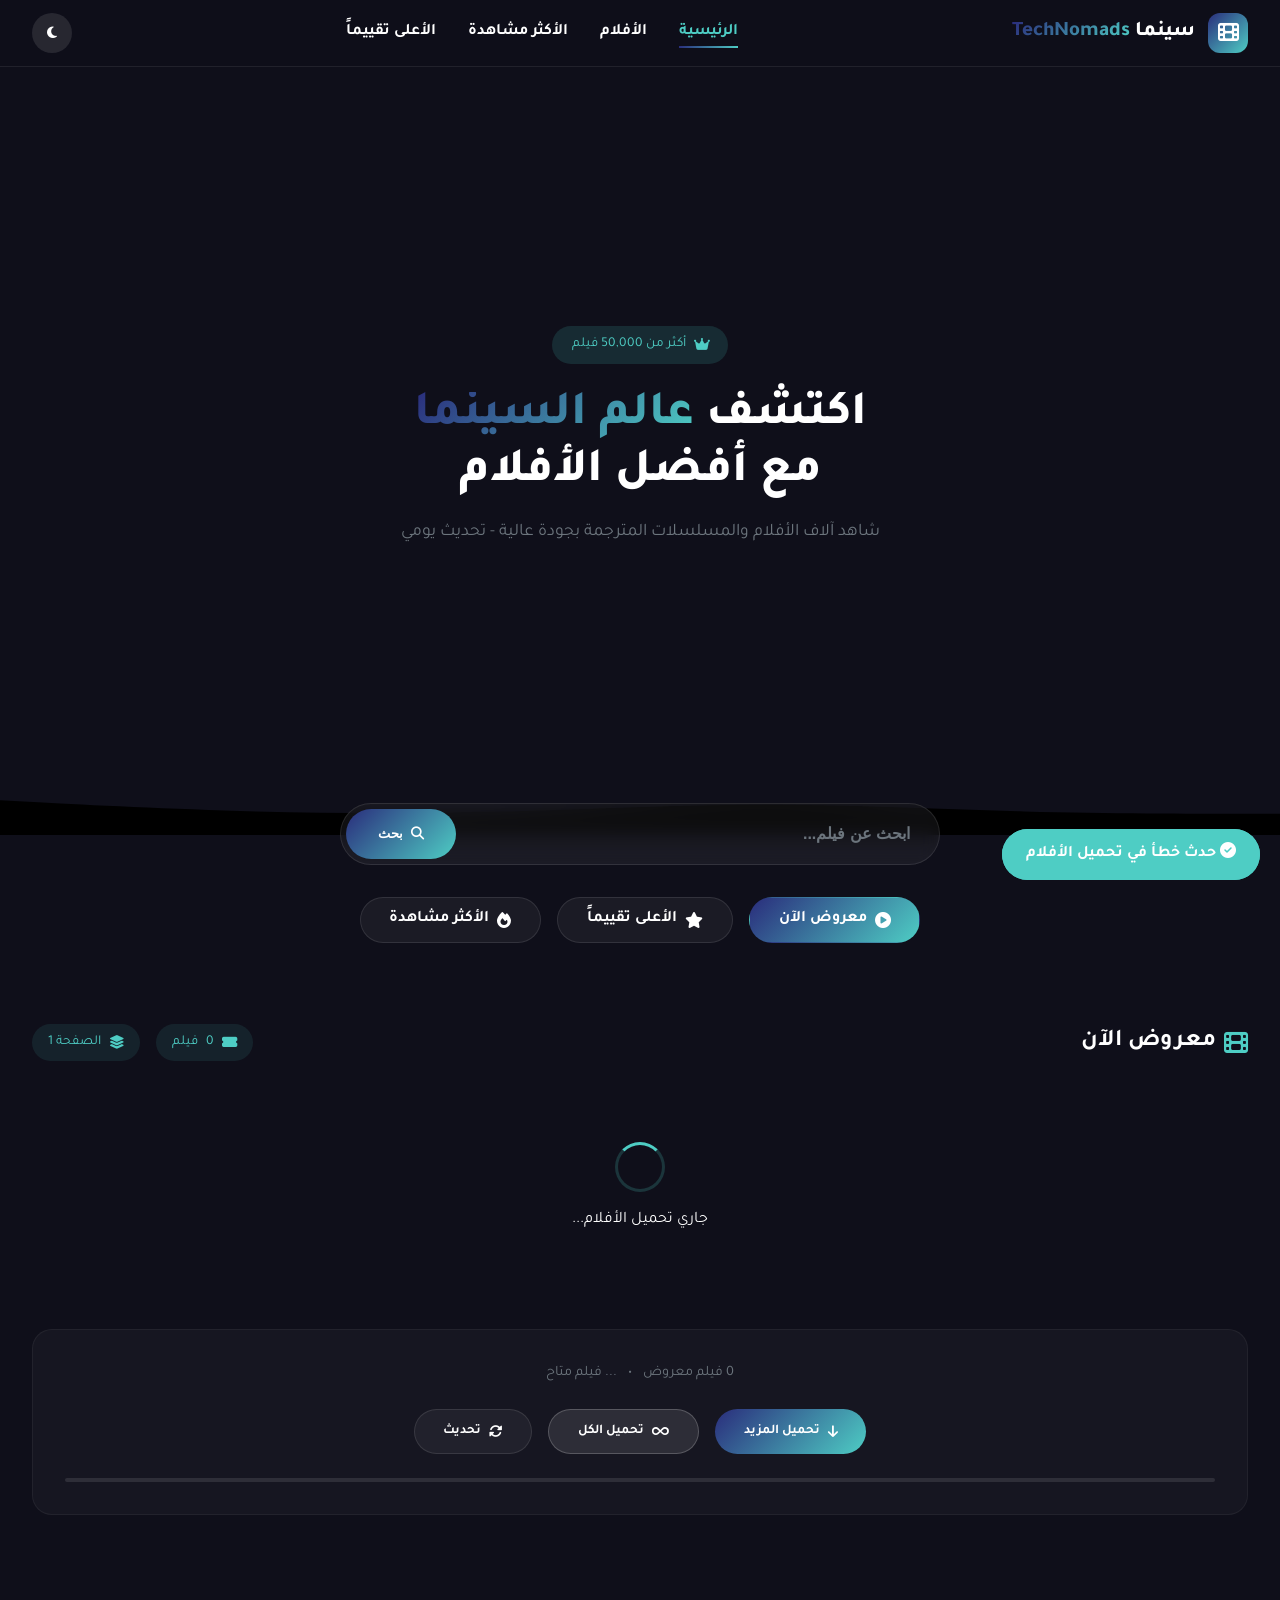
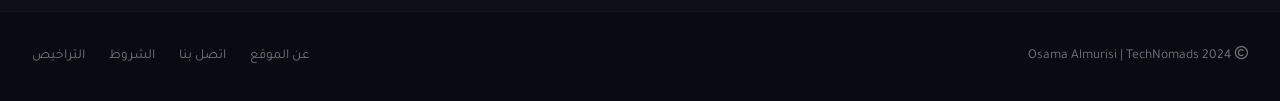
==== projects/Cinema/index.html @ 476194f4 "رفع كامل مشروع TechNomads" ====
<!DOCTYPE html>
<html lang="ar" dir="rtl">
<head>
    <meta charset="UTF-8">
    <meta name="viewport" content="width=device-width, initial-scale=1.0, viewport-fit=cover, user-scalable=yes">
    <meta name="description" content="منصة مشاهدة الأفلام - اكتشف آلاف الأفلام والمسلسلات">
    <meta name="theme-color" content="#2A2D7C">
    
    <title>سينما TechNomads | آلاف الأفلام</title>
    
    <!-- Fonts -->
    <link href="https://fonts.googleapis.com/css2?family=Tajawal:wght@300;400;500;700;800;900&display=swap" rel="stylesheet">
    <link href="https://fonts.googleapis.com/css2?family=Oswald:wght@300;400;500;600;700&display=swap" rel="stylesheet">
    <link href="https://fonts.googleapis.com/css2?family=Audiowide&display=swap" rel="stylesheet">
    
    <!-- Font Awesome -->
    <link rel="stylesheet" href="https://cdnjs.cloudflare.com/ajax/libs/font-awesome/6.5.1/css/all.min.css">
    
    <!-- AOS -->
    <link href="https://unpkg.com/aos@2.3.1/dist/aos.css" rel="stylesheet">
    
    <!-- Custom CSS -->
    <link rel="stylesheet" href="style.css">
</head>
<body>

    <!-- Header -->
    <header class="header" id="header">
        <div class="container">
            <div class="nav-wrapper">
                <a href="#" class="logo">
                    <div class="logo-icon">
                        <i class="fas fa-film"></i>
                    </div>
                    <div class="logo-text">
                        سينما <span class="accent">TechNomads</span>
                    </div>
                </a>
                
                <nav class="desktop-nav">
                    <ul class="nav-links">
                        <li><a href="#home" class="nav-link active">الرئيسية</a></li>
                        <li><a href="#movies" class="nav-link">الأفلام</a></li>
                        <li><a href="#popular" class="nav-link">الأكثر مشاهدة</a></li>
                        <li><a href="#top-rated" class="nav-link">الأعلى تقييماً</a></li>
                    </ul>
                </nav>
                
                <div class="nav-tools">
                    <button class="theme-toggle" id="themeToggle">
                        <i class="fas fa-moon"></i>
                    </button>
                    <button class="hamburger" id="hamburgerBtn">
                        <span class="hamburger-line"></span>
                        <span class="hamburger-line"></span>
                        <span class="hamburger-line"></span>
                    </button>
                </div>
            </div>
        </div>
        
        <!-- Mobile Menu -->
        <div class="mobile-menu-overlay" id="mobileMenuOverlay"></div>
        <div class="mobile-menu" id="mobileMenu">
            <div class="mobile-menu-header">
                <div class="mobile-logo">
                    <i class="fas fa-film"></i>
                    <span>سينما <span>TechNomads</span></span>
                </div>
                <button class="close-menu" id="closeMenuBtn">
                    <i class="fas fa-times"></i>
                </button>
            </div>
            <ul class="mobile-nav-links">
                <li><a href="#home" class="mobile-nav-link active">
                    <i class="fas fa-home"></i><span>الرئيسية</span>
                </a></li>
                <li><a href="#movies" class="mobile-nav-link">
                    <i class="fas fa-film"></i><span>الأفلام</span>
                </a></li>
                <li><a href="#popular" class="mobile-nav-link">
                    <i class="fas fa-fire"></i><span>الأكثر مشاهدة</span>
                </a></li>
                <li><a href="#top-rated" class="mobile-nav-link">
                    <i class="fas fa-star"></i><span>الأعلى تقييماً</span>
                </a></li>
            </ul>
            <div class="mobile-menu-footer">
                <div class="mobile-theme-toggle">
                    <button class="theme-toggle-mobile" id="mobileThemeToggle">
                        <i class="fas fa-moon"></i>
                        <span>الوضع الداكن</span>
                    </button>
                </div>
                <div class="mobile-social">
                    <a href="#"><i class="fab fa-facebook-f"></i></a>
                    <a href="#"><i class="fab fa-twitter"></i></a>
                    <a href="#"><i class="fab fa-instagram"></i></a>
                </div>
            </div>
        </div>
    </header>

    <!-- Hero Section -->
    <section class="hero" id="home">
        <div class="hero-overlay"></div>
        <div class="hero-content">
            <div class="hero-badge" data-aos="fade-down">
                <i class="fas fa-crown"></i>
                <span>أكثر من 50,000 فيلم</span>
            </div>
            <h1 class="hero-title" data-aos="fade-up">
                اكتشف <span class="gradient">عالم السينما</span><br>
                مع أفضل الأفلام
            </h1>
            <p class="hero-subtitle" data-aos="fade-up" data-aos-delay="100">
                شاهد آلاف الأفلام والمسلسلات المترجمة بجودة عالية - تحديث يومي
            </p>
        </div>
        <div class="hero-wave">
            <svg viewBox="0 0 1440 120" preserveAspectRatio="none">
                <path d="M0,32L48,37.3C96,43,192,53,288,58.7C384,64,480,64,576,58.7C672,53,768,43,864,42.7C960,43,1056,53,1152,58.7C1248,64,1344,64,1392,64L1440,64L1440,120L1392,120C1344,120,1248,120,1152,120C1056,120,960,120,864,120C768,120,672,120,576,120C480,120,384,120,288,120C192,120,96,120,48,120L0,120Z" fill="var(--bg-light)"/>
            </svg>
        </div>
    </section>

    <!-- Search Section -->
    <div class="search-section" data-aos="fade-up">
        <div class="container">
            <div class="input-container">
                <input type="text" id="searchInput" placeholder="ابحث عن فيلم...">
                <button id="searchButton">
                    <i class="fas fa-search"></i>
                    <span>بحث</span>
                </button>
            </div>
        </div>
    </div>

    <!-- Filter Buttons -->
    <div class="filter-section" data-aos="fade-up">
        <div class="container">
            <div class="wrapper">
                <button id="nowPlayingButton" class="button1 active">
                    <i class="fas fa-play-circle"></i>
                    <span>معروض الآن</span>
                </button>
                <button id="topRatedButton" class="button1">
                    <i class="fas fa-star"></i>
                    <span>الأعلى تقييماً</span>
                </button>
                <button id="popularButton" class="button1">
                    <i class="fas fa-fire"></i>
                    <span>الأكثر مشاهدة</span>
                </button>
            </div>
        </div>
    </div>

    <!-- Results Section -->
    <section class="results-section" id="movies">
        <div class="container">
            <div class="section-header">
                <h2 class="section-title">
                    <i class="fas fa-film"></i>
                    <span id="sectionTitle">معروض الآن</span>
                </h2>
                <div class="results-stats">
                    <div class="results-count" id="resultsCount">
                        <i class="fas fa-ticket-alt"></i>
                        <span>0</span> فيلم
                    </div>
                    <div class="results-page" id="resultsPage">
                        <i class="fas fa-layer-group"></i>
                        <span>الصفحة 1</span>
                    </div>
                </div>
            </div>
            <div class="results" id="results">
                <div class="loading-spinner">
                    <div class="spinner"></div>
                    <p>جاري تحميل الأفلام...</p>
                </div>
            </div>
            
            <!-- Load More Controls -->
            <div class="load-more-container" id="loadMoreContainer">
                <div class="load-more-info" id="loadMoreInfo">
                    <span id="loadedCount">0</span>
                    <span>فيلم معروض</span>
                    <span class="separator">•</span>
                    <span id="totalAvailable">...</span>
                    <span>فيلم متاح</span>
                </div>
                <div class="load-more-buttons">
                    <button id="loadMoreBtn" class="load-more-btn">
                        <i class="fas fa-arrow-down"></i>
                        <span>تحميل المزيد</span>
                    </button>
                    <button id="loadAllBtn" class="load-all-btn">
                        <i class="fas fa-infinity"></i>
                        <span>تحميل الكل</span>
                    </button>
                    <button id="refreshBtn" class="refresh-btn">
                        <i class="fas fa-sync-alt"></i>
                        <span>تحديث</span>
                    </button>
                </div>
                <div class="progress-container">
                    <div class="progress-bar" id="progressBar"></div>
                </div>
            </div>
        </div>
    </section>

    <!-- Back to Top Button -->
    <button class="back-to-top" id="backToTop">
        <i class="fas fa-arrow-up"></i>
        <span>أعلى</span>
    </button>

    <!-- Movie Modal -->
    <div class="modal" id="movieModal">
        <div class="modal-content">
            <button class="modal-close" id="modalClose">
                <i class="fas fa-times"></i>
            </button>
            <div class="modal-body">
                <div class="modal-poster">
                    <img id="modalPoster" src="" alt="">
                </div>
                <div class="modal-info">
                    <h2 id="modalTitle"></h2>
                    <div class="modal-details">
                        <span class="detail"><i class="fas fa-calendar"></i> <span id="modalDate"></span></span>
                        <span class="detail"><i class="fas fa-star"></i> <span id="modalRating"></span>/10</span>
                        <span class="detail"><i class="fas fa-clock"></i> <span id="modalRuntime"></span> دقيقة</span>
                    </div>
                    <p id="modalOverview"></p>
                    <button class="watch-btn" id="watchTrailer">
                        <i class="fab fa-youtube"></i> مشاهدة الإعلان
                    </button>
                </div>
            </div>
        </div>
    </div>

    <!-- Footer -->
    <footer class="footer">
        <div class="container">
            <div class="footer-content">
                <div id="copyRight">
                    <i class="far fa-copyright"></i> 2024 Osama Almurisi | TechNomads
                </div>
                <div id="lastFooter">
                    <ul>
                        <li><a href="#">عن الموقع</a></li>
                        <li><a href="#">اتصل بنا</a></li>
                        <li><a href="#">الشروط</a></li>
                        <li><a href="#">التراخيص</a></li>
                    </ul>
                </div>
            </div>
        </div>
    </footer>

    <script src="https://unpkg.com/aos@2.3.1/dist/aos.js"></script>
    <script src="script.js"></script>
    <script>
        AOS.init({ duration: 800, once: true, offset: 100 });
    </script>
</body>
</html>
---- projects/Cinema/style.css ----
@import url("https://fonts.googleapis.com/css2?family=Tajawal:wght@300;400;500;700;800;900&display=swap");
@import url("https://fonts.googleapis.com/css2?family=Oswald&display=swap");
@import url("https://fonts.googleapis.com/css2?family=Audiowide&display=swap");

:root {
    --primary: #2A2D7C;
    --primary-dark: #1e215c;
    --secondary: #FF6B6B;
    --accent: #4ECDC4;
    --dark: #0f0f1a;
    --darker: #0a0a12;
    --light: #ffffff;
    --gray-light: #e9ecef;
    --gray: #6c757d;
    --gold: #FFD700;
    --gradient: linear-gradient(135deg, #2A2D7C 0%, #4ECDC4 100%);
    --gradient-red: linear-gradient(135deg, #FF6B6B 0%, #FF8E53 100%);
    --shadow: 0 10px 30px rgba(0,0,0,0.3);
    --shadow-sm: 0 5px 15px rgba(0,0,0,0.2);
    --transition: all 0.3s cubic-bezier(0.4, 0, 0.2, 1);
}

body.light {
    --dark: #ffffff;
    --darker: #f0f2f5;
    --light: #1a1a2e;
    --gray-light: #e0e0e0;
    --gray: #6c757d;
}

* {
    margin: 0;
    padding: 0;
    box-sizing: border-box;
}

body {
    font-family: 'Tajawal', sans-serif;
    background: var(--dark);
    color: var(--light);
    line-height: 1.6;
    transition: var(--transition);
    overflow-x: hidden;
}

.container {
    max-width: 1400px;
    margin: 0 auto;
    padding: 0 2rem;
}

/* ============================================
   HEADER (كما هو سابقاً)
   ============================================ */
.header {
    position: fixed;
    top: 0;
    left: 0;
    right: 0;
    background: rgba(15, 15, 26, 0.98);
    backdrop-filter: blur(12px);
    z-index: 1000;
    padding: 0.8rem 0;
    transition: var(--transition);
    border-bottom: 1px solid rgba(255,255,255,0.08);
}

body.light .header {
    background: rgba(255,255,255,0.98);
    border-bottom: 1px solid rgba(0,0,0,0.08);
}

.header.scrolled {
    padding: 0.5rem 0;
}

.nav-wrapper {
    display: flex;
    justify-content: space-between;
    align-items: center;
    gap: 2rem;
}

.logo {
    display: flex;
    align-items: center;
    gap: 0.8rem;
    text-decoration: none;
}

.logo-icon {
    width: 40px;
    height: 40px;
    background: var(--gradient);
    border-radius: 12px;
    display: flex;
    align-items: center;
    justify-content: center;
}

.logo-icon i {
    font-size: 1.3rem;
    color: white;
}

.logo-text {
    font-size: 1.3rem;
    font-weight: 800;
    color: var(--light);
}

body.light .logo-text {
    color: #1a1a2e;
}

.logo-text .accent {
    background: var(--gradient);
    -webkit-background-clip: text;
    background-clip: text;
    color: transparent;
}

.desktop-nav {
    flex: 1;
}

.nav-links {
    display: flex;
    gap: 2rem;
    list-style: none;
    justify-content: center;
}

.nav-link {
    color: var(--light);
    text-decoration: none;
    font-weight: 600;
    transition: var(--transition);
    position: relative;
    padding: 0.5rem 0;
}

body.light .nav-link {
    color: #1a1a2e;
}

.nav-link::after {
    content: '';
    position: absolute;
    bottom: 0;
    right: 0;
    width: 0;
    height: 2px;
    background: var(--gradient);
    transition: var(--transition);
}

.nav-link:hover::after,
.nav-link.active::after {
    width: 100%;
}

.nav-link:hover,
.nav-link.active {
    color: var(--accent);
}

.nav-tools {
    display: flex;
    align-items: center;
    gap: 1rem;
}

.theme-toggle {
    background: rgba(255,255,255,0.1);
    border: none;
    color: var(--light);
    width: 40px;
    height: 40px;
    border-radius: 50%;
    cursor: pointer;
    transition: var(--transition);
    display: flex;
    align-items: center;
    justify-content: center;
}

body.light .theme-toggle {
    background: rgba(0,0,0,0.05);
    color: #1a1a2e;
}

.theme-toggle:hover {
    background: var(--accent);
    color: white;
}

/* ============================================
   HAMBURGER MENU
   ============================================ */
.hamburger {
    display: none;
    background: rgba(255,255,255,0.1);
    border: none;
    width: 44px;
    height: 44px;
    border-radius: 12px;
    cursor: pointer;
    flex-direction: column;
    align-items: center;
    justify-content: center;
    gap: 6px;
    transition: var(--transition);
}

body.light .hamburger {
    background: rgba(0,0,0,0.05);
}

.hamburger-line {
    width: 24px;
    height: 2px;
    background: var(--light);
    border-radius: 2px;
    transition: var(--transition);
}

body.light .hamburger-line {
    background: #1a1a2e;
}

.hamburger.active .hamburger-line:nth-child(1) {
    transform: translateY(8px) rotate(45deg);
}

.hamburger.active .hamburger-line:nth-child(2) {
    opacity: 0;
}

.hamburger.active .hamburger-line:nth-child(3) {
    transform: translateY(-8px) rotate(-45deg);
}

/* Mobile Menu */
.mobile-menu-overlay {
    position: fixed;
    top: 0;
    left: 0;
    width: 100%;
    height: 100%;
    background: rgba(0,0,0,0.7);
    backdrop-filter: blur(5px);
    z-index: 1001;
    opacity: 0;
    visibility: hidden;
    transition: var(--transition);
}

.mobile-menu-overlay.active {
    opacity: 1;
    visibility: visible;
}

.mobile-menu {
    position: fixed;
    top: 0;
    right: -100%;
    width: 85%;
    max-width: 320px;
    height: 100vh;
    background: var(--dark);
    backdrop-filter: blur(20px);
    z-index: 1002;
    transition: var(--transition);
    display: flex;
    flex-direction: column;
    box-shadow: -5px 0 30px rgba(0,0,0,0.3);
}

body.light .mobile-menu {
    background: white;
}

.mobile-menu.active {
    right: 0;
}

/* ============================================
   HERO SECTION
   ============================================ */
.hero {
    position: relative;
    min-height: 85vh;
    display: flex;
    align-items: center;
    justify-content: center;
    text-align: center;
    background: linear-gradient(135deg, rgba(15,15,26,0.95), rgba(15,15,26,0.85)), url('https://image.tmdb.org/t/p/original/wwemzKWzjKYJFfCeiB57q3r4Bcm.png');
    background-size: cover;
    background-position: center;
    margin-top: 70px;
    padding: 4rem 1.5rem;
    overflow: hidden;
}

body.light .hero {
    background: linear-gradient(135deg, rgba(240,242,245,0.95), rgba(240,242,245,0.85));
}

.hero-content {
    position: relative;
    z-index: 2;
    max-width: 800px;
}

.hero-badge {
    display: inline-flex;
    align-items: center;
    gap: 8px;
    background: rgba(78,205,196,0.15);
    padding: 0.5rem 1.2rem;
    border-radius: 50px;
    font-size: 0.85rem;
    color: var(--accent);
    margin-bottom: 1.5rem;
}

.hero-title {
    font-size: 3rem;
    font-weight: 800;
    margin-bottom: 1rem;
    line-height: 1.2;
}

.hero-title .gradient {
    background: var(--gradient);
    -webkit-background-clip: text;
    background-clip: text;
    color: transparent;
}

.hero-subtitle {
    font-size: 1.1rem;
    color: var(--gray);
    margin-bottom: 2rem;
}

.hero-wave {
    position: absolute;
    bottom: -2px;
    left: 0;
    width: 100%;
    line-height: 0;
}

.hero-wave svg {
    width: 100%;
    height: 50px;
}

/* ============================================
   SEARCH & FILTER
   ============================================ */
.search-section {
    margin-top: -2rem;
    margin-bottom: 2rem;
    position: relative;
    z-index: 10;
}

.input-container {
    display: flex;
    border-radius: 60px;
    background: rgba(255,255,255,0.05);
    backdrop-filter: blur(10px);
    padding: 0.3rem;
    max-width: 600px;
    margin: 0 auto;
    gap: 0.3rem;
    border: 1px solid rgba(255,255,255,0.1);
}

body.light .input-container {
    background: white;
    box-shadow: 0 10px 30px rgba(0,0,0,0.1);
    border: none;
}

.input-container input {
    border-radius: 60px;
    background: transparent;
    flex: 1;
    padding: 1rem 1.5rem;
    border: none;
    font-weight: 600;
    font-size: 1rem;
    color: var(--light);
}

body.light .input-container input {
    color: #1a1a2e;
}

.input-container input:focus {
    outline: none;
}

.input-container input::placeholder {
    color: var(--gray);
}

.input-container button {
    padding: 1rem 2rem;
    background: var(--gradient);
    font-weight: 700;
    text-transform: uppercase;
    color: white;
    border: none;
    border-radius: 60px;
    cursor: pointer;
    transition: var(--transition);
    display: flex;
    align-items: center;
    gap: 0.5rem;
}

.input-container button:hover {
    transform: scale(1.02);
    box-shadow: 0 5px 20px rgba(78,205,196,0.4);
}

.filter-section {
    margin-bottom: 3rem;
}

.wrapper {
    display: flex;
    justify-content: center;
    gap: 1rem;
    flex-wrap: wrap;
}

.button1 {
    padding: 0.8rem 1.8rem;
    cursor: pointer;
    background: rgba(255,255,255,0.05);
    border: 1px solid rgba(255,255,255,0.1);
    border-radius: 50px;
    font-size: 1rem;
    font-family: 'Tajawal', sans-serif;
    font-weight: 600;
    color: var(--light);
    transition: var(--transition);
    display: flex;
    align-items: center;
    gap: 0.5rem;
}

body.light .button1 {
    background: white;
    border-color: #e0e0e0;
    color: #1a1a2e;
}

.button1:hover {
    background: var(--gradient);
    border-color: transparent;
    color: white;
    transform: translateY(-3px);
}

.button1.active {
    background: var(--gradient);
    border-color: transparent;
    color: white;
}

/* ============================================
   RESULTS SECTION
   ============================================ */
.results-section {
    padding: 2rem 0 4rem;
}

.section-header {
    display: flex;
    justify-content: space-between;
    align-items: center;
    margin-bottom: 2rem;
    flex-wrap: wrap;
    gap: 1rem;
}

.section-title {
    font-size: 1.5rem;
    font-weight: 700;
    display: flex;
    align-items: center;
    gap: 0.5rem;
}

.section-title i {
    color: var(--accent);
}

.results-stats {
    display: flex;
    gap: 1rem;
    align-items: center;
}

.results-count, .results-page {
    display: flex;
    align-items: center;
    gap: 0.5rem;
    background: rgba(78,205,196,0.1);
    padding: 0.5rem 1rem;
    border-radius: 50px;
    font-size: 0.85rem;
    color: var(--accent);
}

/* Movies Grid */
.results {
    display: grid;
    grid-template-columns: repeat(auto-fill, minmax(200px, 1fr));
    gap: 1.5rem;
}

.movie-card {
    background: rgba(255,255,255,0.05);
    border-radius: 12px;
    overflow: hidden;
    transition: var(--transition);
    cursor: pointer;
    animation: fadeInUp 0.4s ease forwards;
    opacity: 0;
    transform: translateY(20px);
}

body.light .movie-card {
    background: white;
    box-shadow: 0 5px 15px rgba(0,0,0,0.05);
}

@keyframes fadeInUp {
    to {
        opacity: 1;
        transform: translateY(0);
    }
}

.movie-card:hover {
    transform: translateY(-8px);
    box-shadow: var(--shadow-sm);
}

.movie-poster {
    position: relative;
    width: 100%;
    aspect-ratio: 2/3;
    overflow: hidden;
}

.movie-poster img {
    width: 100%;
    height: 100%;
    object-fit: cover;
    transition: transform 0.5s ease;
}

.movie-card:hover .movie-poster img {
    transform: scale(1.08);
}

.movie-overlay {
    position: absolute;
    top: 0;
    left: 0;
    width: 100%;
    height: 100%;
    background: rgba(0,0,0,0.6);
    display: flex;
    align-items: center;
    justify-content: center;
    opacity: 0;
    transition: 0.3s;
}

.movie-card:hover .movie-overlay {
    opacity: 1;
}

.play-icon {
    width: 50px;
    height: 50px;
    background: var(--gradient-red);
    border-radius: 50%;
    display: flex;
    align-items: center;
    justify-content: center;
    font-size: 1.2rem;
    transition: 0.3s;
}

.play-icon i {
    color: white;
}

.movie-rating {
    position: absolute;
    top: 10px;
    right: 10px;
    background: rgba(0,0,0,0.7);
    padding: 0.2rem 0.5rem;
    border-radius: 20px;
    font-size: 0.7rem;
    font-weight: 700;
    color: var(--gold);
    display: flex;
    align-items: center;
    gap: 3px;
}

.movie-info {
    padding: 1rem;
}

.movie-title {
    font-size: 0.95rem;
    font-weight: 700;
    margin-bottom: 0.2rem;
    white-space: nowrap;
    overflow: hidden;
    text-overflow: ellipsis;
}

.movie-date {
    font-size: 0.7rem;
    color: var(--gray);
}

/* ============================================
   LOAD MORE CONTROLS
   ============================================ */
.load-more-container {
    margin-top: 3rem;
    padding: 2rem;
    background: rgba(255,255,255,0.03);
    border-radius: 20px;
    text-align: center;
    border: 1px solid rgba(255,255,255,0.05);
}

body.light .load-more-container {
    background: rgba(0,0,0,0.02);
    border: 1px solid rgba(0,0,0,0.05);
}

.load-more-info {
    margin-bottom: 1.5rem;
    font-size: 0.9rem;
    color: var(--gray);
}

.load-more-info .separator {
    margin: 0 0.5rem;
}

.load-more-buttons {
    display: flex;
    justify-content: center;
    gap: 1rem;
    flex-wrap: wrap;
    margin-bottom: 1.5rem;
}

.load-more-btn, .load-all-btn, .refresh-btn {
    padding: 0.8rem 1.8rem;
    border-radius: 50px;
    font-family: 'Tajawal', sans-serif;
    font-weight: 700;
    cursor: pointer;
    transition: var(--transition);
    display: flex;
    align-items: center;
    gap: 0.5rem;
    border: none;
}

.load-more-btn {
    background: var(--gradient);
    color: white;
}

.load-more-btn:hover {
    transform: translateY(-3px);
    box-shadow: 0 5px 20px rgba(78,205,196,0.4);
}

.load-all-btn {
    background: rgba(255,255,255,0.1);
    color: var(--light);
    border: 1px solid rgba(255,255,255,0.2);
}

body.light .load-all-btn {
    background: rgba(0,0,0,0.05);
    color: #1a1a2e;
    border: 1px solid rgba(0,0,0,0.1);
}

.load-all-btn:hover {
    background: var(--accent);
    color: white;
    border-color: transparent;
}

.refresh-btn {
    background: rgba(255,255,255,0.05);
    color: var(--light);
    border: 1px solid rgba(255,255,255,0.1);
}

body.light .refresh-btn {
    background: rgba(0,0,0,0.03);
    color: #1a1a2e;
}

.refresh-btn:hover {
    background: var(--secondary);
    color: white;
    transform: rotate(180deg);
}

.progress-container {
    width: 100%;
    height: 4px;
    background: rgba(255,255,255,0.1);
    border-radius: 2px;
    overflow: hidden;
    margin-top: 1rem;
}

body.light .progress-container {
    background: rgba(0,0,0,0.1);
}

.progress-bar {
    width: 0%;
    height: 100%;
    background: var(--gradient);
    border-radius: 2px;
    transition: width 0.3s ease;
}

/* Loading States */
.loading-spinner {
    grid-column: 1/-1;
    text-align: center;
    padding: 3rem;
}

.spinner {
    width: 50px;
    height: 50px;
    border: 3px solid rgba(78,205,196,0.2);
    border-top-color: var(--accent);
    border-radius: 50%;
    animation: spin 1s linear infinite;
    margin: 0 auto 1rem;
}

@keyframes spin {
    to { transform: rotate(360deg); }
}

.load-more-loading {
    grid-column: 1/-1;
    text-align: center;
    padding: 2rem;
}

/* Empty State */
.empty-state {
    grid-column: 1/-1;
    text-align: center;
    padding: 3rem;
}

.empty-state i {
    font-size: 4rem;
    color: var(--gray);
    margin-bottom: 1rem;
}

/* Back to Top */
.back-to-top {
    position: fixed;
    bottom: 30px;
    left: 30px;
    background: var(--gradient);
    color: white;
    border: none;
    width: 50px;
    height: 50px;
    border-radius: 50%;
    cursor: pointer;
    transition: var(--transition);
    opacity: 0;
    visibility: hidden;
    display: flex;
    align-items: center;
    justify-content: center;
    flex-direction: column;
    gap: 2px;
    font-size: 0.7rem;
    z-index: 999;
    box-shadow: 0 5px 15px rgba(0,0,0,0.2);
}

.back-to-top.visible {
    opacity: 1;
    visibility: visible;
}

.back-to-top:hover {
    transform: translateY(-5px);
    box-shadow: 0 10px 25px rgba(78,205,196,0.4);
}

.back-to-top i {
    font-size: 1rem;
}

/* ============================================
   MODAL & FOOTER (كما هو سابقاً)
   ============================================ */
.modal {
    position: fixed;
    top: 0;
    left: 0;
    width: 100%;
    height: 100%;
    background: rgba(0,0,0,0.95);
    backdrop-filter: blur(10px);
    z-index: 2000;
    display: flex;
    align-items: center;
    justify-content: center;
    opacity: 0;
    visibility: hidden;
    transition: var(--transition);
    padding: 1rem;
}

.modal.active {
    opacity: 1;
    visibility: visible;
}

.modal-content {
    max-width: 1000px;
    width: 100%;
    background: var(--dark);
    border-radius: 20px;
    overflow: hidden;
    position: relative;
}

body.light .modal-content {
    background: white;
}

.modal-close {
    position: absolute;
    top: 1rem;
    left: 1rem;
    width: 40px;
    height: 40px;
    background: rgba(0,0,0,0.6);
    border: none;
    border-radius: 50%;
    color: white;
    font-size: 1.2rem;
    cursor: pointer;
    z-index: 10;
    transition: var(--transition);
}

.modal-close:hover {
    background: var(--secondary);
    transform: rotate(90deg);
}

.modal-body {
    display: flex;
    flex-direction: row;
    gap: 2rem;
    padding: 2rem;
}

.modal-poster {
    flex: 0.8;
}

.modal-poster img {
    width: 100%;
    border-radius: 12px;
}

.modal-info {
    flex: 1.2;
}

.modal-info h2 {
    font-size: 1.8rem;
    margin-bottom: 1rem;
}

.modal-details {
    display: flex;
    gap: 1rem;
    flex-wrap: wrap;
    margin-bottom: 1.5rem;
}

.modal-details .detail {
    display: flex;
    align-items: center;
    gap: 0.3rem;
    font-size: 0.85rem;
    color: var(--gray);
}

.modal-info p {
    line-height: 1.7;
    margin-bottom: 1.5rem;
    color: var(--gray);
}

.watch-btn {
    background: linear-gradient(135deg, #FF0000, #CC0000);
    color: white;
    border: none;
    padding: 0.8rem 1.5rem;
    border-radius: 50px;
    font-weight: 700;
    cursor: pointer;
    transition: var(--transition);
    display: inline-flex;
    align-items: center;
    gap: 0.5rem;
}

.watch-btn:hover {
    transform: translateY(-3px);
    box-shadow: 0 10px 20px rgba(255,0,0,0.3);
}

.footer {
    background: var(--darker);
    padding: 2rem 0;
    margin-top: 2rem;
    border-top: 1px solid rgba(255,255,255,0.05);
}

body.light .footer {
    background: white;
    border-top: 1px solid rgba(0,0,0,0.05);
}

.footer-content {
    display: flex;
    justify-content: space-between;
    align-items: center;
    flex-wrap: wrap;
    gap: 1rem;
}

#copyRight {
    font-size: 0.85rem;
    color: var(--gray);
}

#lastFooter ul {
    display: flex;
    gap: 1.5rem;
    list-style: none;
    flex-wrap: wrap;
}

#lastFooter ul li a {
    color: var(--gray);
    text-decoration: none;
    font-size: 0.85rem;
    transition: var(--transition);
}

#lastFooter ul li a:hover {
    color: var(--accent);
}

/* ============================================
   RESPONSIVE
   ============================================ */
@media (max-width: 992px) {
    .container {
        padding: 0 1.5rem;
    }
    .desktop-nav {
        display: none;
    }
    .hamburger {
        display: flex;
    }
    .results {
        grid-template-columns: repeat(auto-fill, minmax(180px, 1fr));
        gap: 1rem;
    }
}

@media (max-width: 768px) {
    .hero-title {
        font-size: 2rem;
    }
    .results {
        grid-template-columns: repeat(auto-fill, minmax(150px, 1fr));
        gap: 0.8rem;
    }
    .movie-title {
        font-size: 0.85rem;
    }
    .results-stats {
        flex-direction: column;
        align-items: flex-start;
        gap: 0.5rem;
    }
    .load-more-buttons {
        flex-direction: column;
        align-items: stretch;
    }
    .load-more-btn, .load-all-btn, .refresh-btn {
        justify-content: center;
    }
    .modal-body {
        flex-direction: column;
        padding: 1rem;
    }
    .modal-poster {
        max-width: 200px;
        margin: 0 auto;
    }
    .back-to-top {
        width: 40px;
        height: 40px;
        bottom: 20px;
        left: 20px;
    }
}

@media (max-width: 576px) {
    .results {
        grid-template-columns: repeat(2, 1fr);
    }
    .movie-info {
        padding: 0.6rem;
    }
    .movie-title {
        font-size: 0.75rem;
    }
    .input-container {
        flex-direction: column;
        border-radius: 20px;
    }
    .input-container input {
        border-radius: 20px;
    }
    .input-container button {
        border-radius: 20px;
        justify-content: center;
    }
    .mobile-menu {
        width: 85%;
    }
}
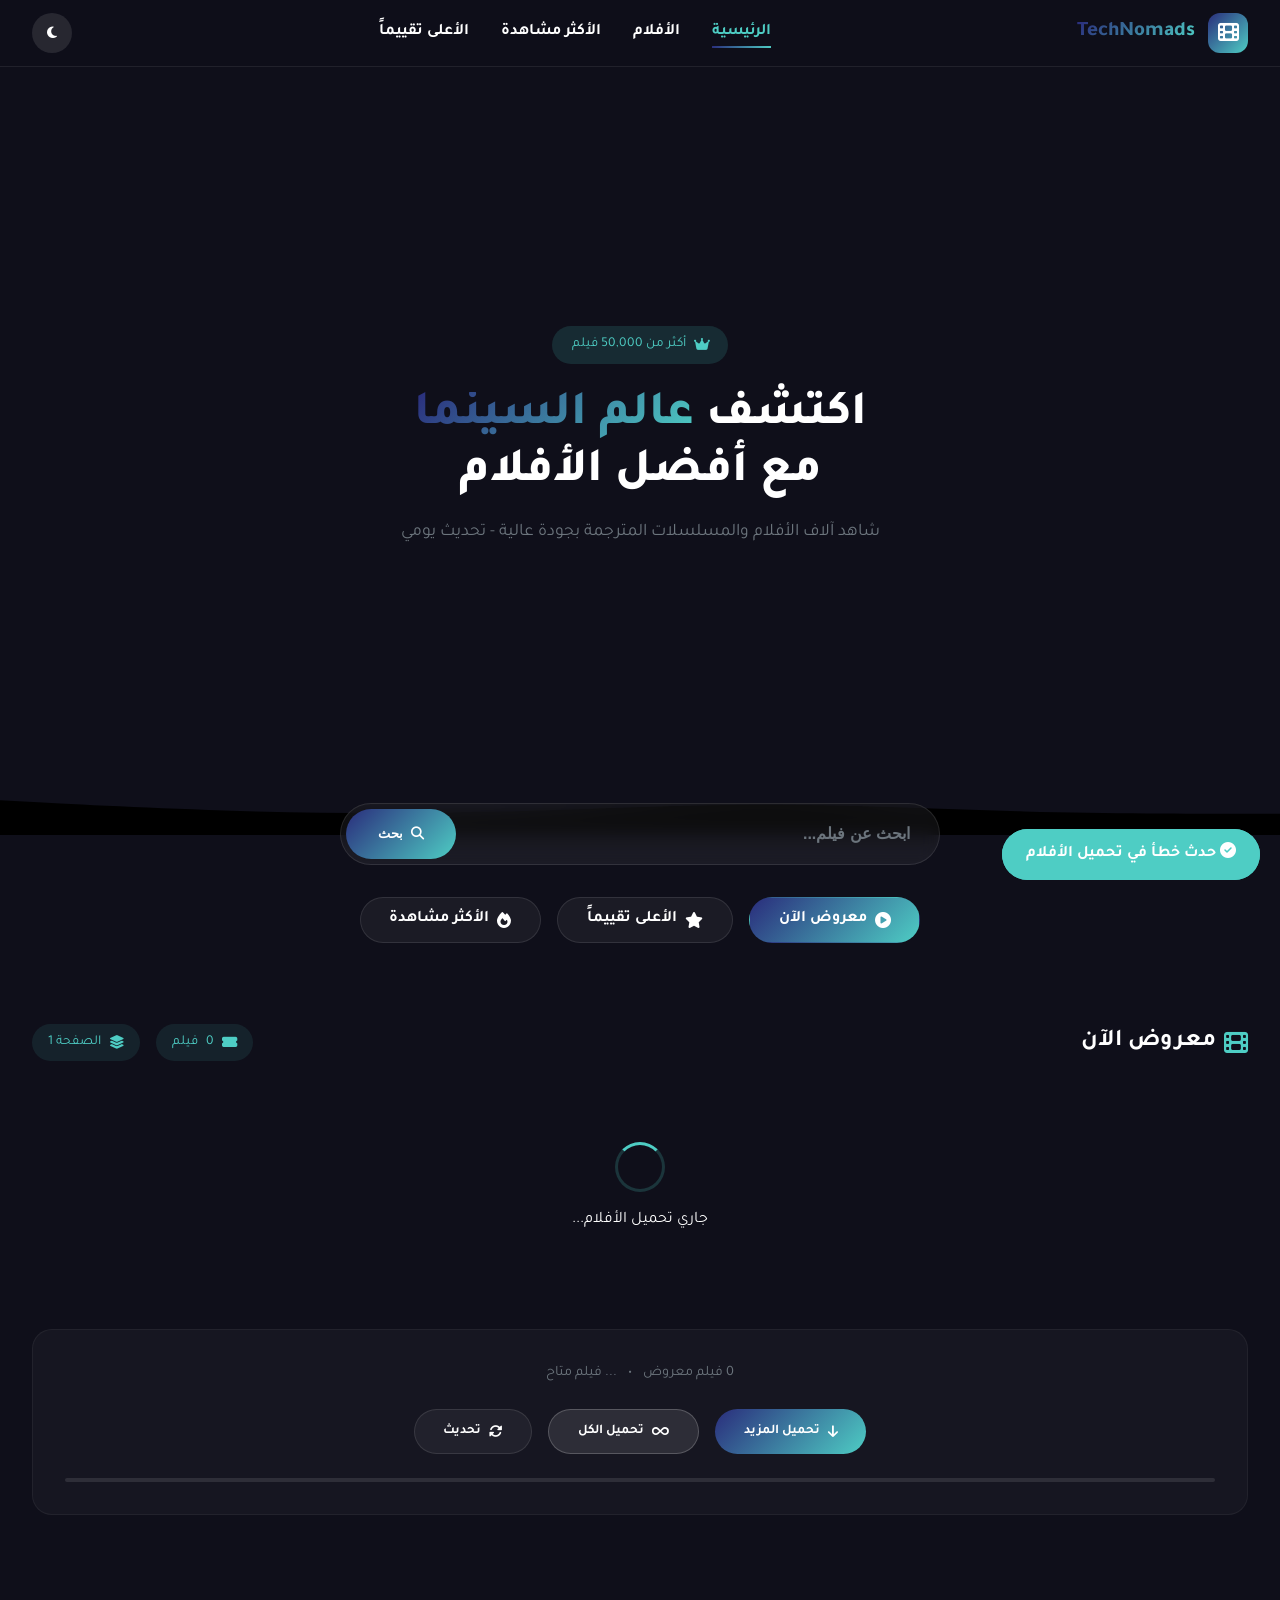
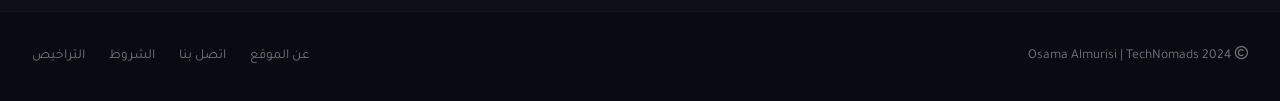
==== commit 8e93b56f: "إضافة كود Google Analytics إلى جميع صفحات الموقع" ====
--- a/projects/Cinema/index.html
+++ b/projects/Cinema/index.html
@@ -33,7 +33,7 @@
                         <i class="fas fa-film"></i>
                     </div>
                     <div class="logo-text">
-                        سينما <span class="accent">TechNomads</span>
+                         <span class="accent">TechNomads</span>
                     </div>
                 </a>
                 
